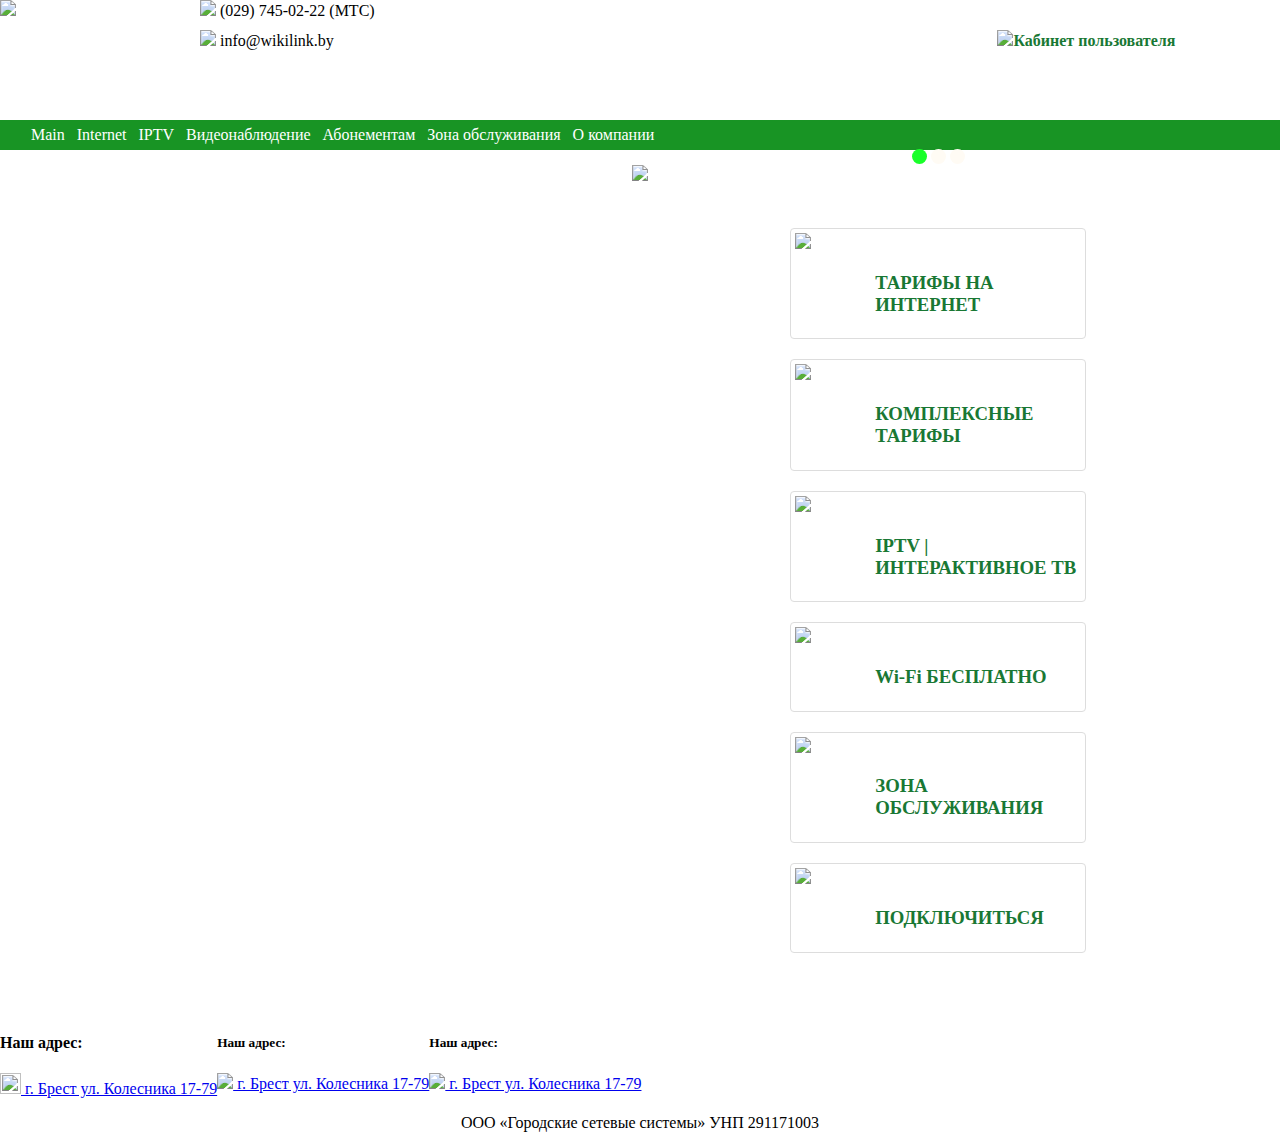
==== index.html @ 3577216a "1 vesion of site" ====
<!DOCTYPE html>
<html lang="by">
<head>
    <meta charset="UTF-8">
    <title>WikiLink</title>
    <link rel="stylesheet" href="css.css" type="text/css" >
</head>
<body style="margin:0">


        <div class="hide">
            <a href="http://wikilink.by" style="grid-row: 1/4;grid-column: 1">
                <img src="m_wiki.png">
            </a>
            <a style="grid-row:2/3; grid-column: 2;max-width: 200px;">
                <i ><img src="user.png" style="display: inline;"></i><font color="#197834"><b style="cursor: pointer;">Кабинет пользователя</b></font>
            </a>
            <a class="user" style="grid-row: 1/4;grid-column: 3;">
                <i ><img src="menu.png"></i><font ><b style="cursor: pointer;">Меню</b></font>
            </a>
        </div>

        <div class="up">
            <a href="http://wikilink.by" class="wik">
                <img src="wiki.png">
            </a>
            <div href="tel:+375297450222" class="contact" style="grid-row: 1;">

                                        <img src="tel.png">


                (029) 745-02-22 (МТС)
            </div>
            <div href="mailto:info@wikilink.by" class="contact" style="grid-row:2; ">
                                    <span>
                                        <i style="color: #197834"><img src="mail.png"></i>

                                    </span>
                info@wikilink.by
            </div>
            <a class="lin"></a>
            <a class="user">
                <i ><img src="user.png"></i><font color="#197834"><b style="cursor: pointer">Кабинет пользователя</b></font>
            </a>
        </div>

        <div class="menu">
            <ul id="nav">
                <li><a href="#">Main</a></li>
                <li><a href="#">Internet</a>
                    <ul>
                        <li><a href="#">Интернет-тарифы</a></li>
                        <li><a href="#">Комплексные тарифы</a></li>
                        <li><a href="#">Подключение</a></li>
                        <li><a href="#">Wi-Fi роутер</a></li>
                        <li><a href="#">Wi-Fi 5 GHz</a></li>
                        <li><a href="#">Wi-Fi репитер(усилитель)</a></li>
                        <li><a href="#">Видеоклуб</a></li>
                        <li><a href="#">Кнопка "ТУРБО"</a></li>
                        <li><a href="#">Статический IP-адрес</a></li>
                        <li><a href="#">Услуга "Гигабит"</a></li>
                        <li><a href="#">Wi-Fi HOT SPOT</a></li>
                        <li><a href="#">Оставить заявку</a></li>
                    </ul>
                </li>
                <li><a href="#">IPTV</a>
                    <ul>
                        <li><a href="#">IPTV | интерактивное ТВ </a></li>
                        <li><a href="#">IPTV на ПК или ноутбук</a></li>
                        <li><a href="#">IPTV на MAG-254</a></li>
                        <li><a href="#">IPTV на Android</a></li>
                        <li><a href="#">IPTV на Sumsung Smart TV</a></li>
                        <li><a href="#">IPTV на LG</a></li>
                    </ul>
                </li>
                <li><a href="#">Видеонаблюдение</a>
                    <ul>
                        <li><a href="#">Услуги видеонаблюдения</a></li>
                        <li><a href="#">Камеры</a></li>
                        <li><a href="#">Хранение архива</a></li>
                        <li><a href="#">Стоимость видеонаблюдения</a></li>
                        <li><a href="#">Доступ к ПК</a></li>
                        <li><a href="#">Доступ к Android</a></li>
                        <li><a href="#">Доступ к iPhone</a></li>
                        <li><a href="#">Онлайн-камеры Бреста</a></li>
                    </ul>
                </li>
                <li><a href="#">Абонементам</a>
                    <ul>
                        <li><a href="#">Новости</a></li>
                        <li><a href="#">Акции</a></li>
                        <li><a href="#">Работы на сетях связи</a></li>
                        <li><a href="#">Дополнительные услуги</a></li>
                        <li><a href="#">Оплата</a></li>
                        <li><a href="#">Внутренние ресурсы сети</a></li>
                        <li><a href="#">Приложение для Android</a></li>
                        <li><a href="#">WikiLinker</a></li>
                        <li><a href="#">Вопросы и ответы</a></li>
                        <li><a href="#">Настройки</a></li>
                        <li><a href="#">Информация</a></li>
                        <li><a href="#">Показатели качества</a></li>
                        <li><a href="#">Зона ответственности</a></li>
                        <li><a href="#">Написать отзыв</a></li>
                        <li><a href="#">Тест скорости</a></li>
                    </ul>
                </li>
                <li><a href="#">Зона обслуживания</a></li>
                <li><a href="#">О компании</a>
                    <ul>
                        <li><a href="#">Контакты</a></li>
                        <li><a href="#">Зона обслуживания</a></li>
                        <li><a href="#">О нас</a></li>
                        <li><a href="#">Наши вакансии</a></li>
                        <li><a href="#">Оставить заявку</a></li>
                    </ul>
                </li>
            </ul>
        </div>

        <div class="all">
            <input checked type="radio" name="respond" id="desktop">
            <article id="slider">
                <input checked type="radio" name="slider" id="switch1">
                <input type="radio" name="slider" id="switch2">
                <input type="radio" name="slider" id="switch3">

                <div id="slides">
                    <div id="overflow">
                        <div class="mg">
                            <article><img src="1.jpg"></article>
                            <article><img src="2.jpg"></article>
                            <article><img src="3.jpg"></article>
                        </div>
                    </div>
                </div>

                <div id="controls">
                    <label for="switch1"></label>
                    <label for="switch2"></label>
                    <label for="switch3"></label>
                </div>

                <div id="active">
                    <label for="switch1"></label>
                    <label for="switch2"></label>
                    <label for="switch3"></label>
                </div>
            </article>
        </div>

        <div class="blocks">
            <div class="b_mg">
                <div style="max-width: 500px">
                    <img src="b1.png">
                </div>
                <div style="cursor: pointer; margin-left: 5em; text-wrap: none;">
                    <h3>ТАРИФЫ НА ИНТЕРНЕТ</h3>
                </div>
            </div>
            <div class="b_mg" >
                <div>
                    <img src="b2.png">
                </div>
                <div style="cursor: pointer; margin-left: 5em; text-wrap: none;">
                    <h3>КОМПЛЕКСНЫЕ ТАРИФЫ</h3>
                </div>
            </div>
            <div class="b_mg" >
                <div>
                    <img src="b3.png">
                </div>
                <div style="cursor: pointer; margin-left: 5em; text-wrap: none;">
                    <h3>IPTV | ИНТЕРАКТИВНОЕ ТВ</h3>
                </div>
            </div>
            <div class="b_mg" >
                <div>
                    <img src="b4.png">
                </div>
                <div style="cursor: pointer; margin-left: 5em; text-wrap: none;">
                    <h3>Wi-Fi БЕСПЛАТНО</h3>
                </div>
            </div>
            <div class="b_mg" >
                <div>
                    <img src="b5.png">
                </div>
                <div style="cursor: pointer; margin-left: 5em; text-wrap: none;">
                    <h3>ЗОНА ОБСЛУЖИВАНИЯ</h3>
                </div>
            </div>
            <div class="b_mg" >
                <div>
                    <img src="b6.png">
                </div>
                <div style="cursor: pointer; margin-left: 5em; text-wrap: none;">
                    <h3>ПОДКЛЮЧИТЬСЯ</h3>
                </div>
            </div>
        </div>




    <footer class="footer">
        <div id="d1">
            <h4>
                Наш адрес:
            </h4>
            <div id="d1c">
                <a href="https://yandex.ru/maps/?um=constructor:wouKVs1PIlCgG7DBGjtfEMLIWqsVA3nR&amp;source=constructorLink">
                    <img src="map.png" width="21" height="21" alt="" class="mp_top">
                    г. Брест ул. Колесника 17-79
                </a>
            </div>
        </div>
        <div class="d2">
            <h5>
                Наш адрес:
            </h5>
            <div>
                <a href="https://yandex.ru/maps/?um=constructor:wouKVs1PIlCgG7DBGjtfEMLIWqsVA3nR&amp;source=constructorLink">
                    <img src="map.png">
                    г. Брест ул. Колесника 17-79
                </a>
            </div>
        </div>
        <div class="d3">
            <h5>
                Наш адрес:
            </h5>
            <div>
                <a href="https://yandex.ru/maps/?um=constructor:wouKVs1PIlCgG7DBGjtfEMLIWqsVA3nR&amp;source=constructorLink">
                    <img src="map.png">
                    г. Брест ул. Колесника 17-79
                </a>
            </div>
        </div>

    </footer>
        <p class="d4">ООО «Городские сетевые системы» УНП 291171003</p>






</body>
</html>
---- css.css ----
.hide{
    display: none;


}

.up{
    max-width: none;
    max-height: 150px;
    display: grid;
    grid-template-columns: 100px 100px auto auto auto auto auto 100px 100px;
    grid-template-rows: 30px 30px 30px 30px;
}
.wik{
    grid-column: 1;
    grid-row: auto;
}
.contact{
    grid-column: 3/8;
    grid-row: 1/3;
    vertical-align: middle;
}
.user{

    grid-column: 9/11;
    grid-row: 2;
}
.lin{
    line-height: 1px;
}

.menu{
z-index: 2;
}



#nav ul{
    display: none;
    background-color: #f8fff4;
    position: absolute;
    top: 100%;
}
#nav li:hover ul { display: block;}
#nav, #nav ul{
    margin: 0;
    padding: 0;
    list-style-type: none;
}
#nav {
    height: 30px;
    background-color: #189424;
    padding-left: 25px;
    min-width: 470px;
}
#nav li {
    float: left;
    position: relative;
    height: 100%;
    margin: 0;
}
#nav li a {
    display: block;
    padding: 6px;
    width: auto;
    color: #fff;
    text-decoration: none;
    text-align: center;
    margin: 0;
}
#nav ul li { float: none; }
#nav li a:hover {color: #132394; background-color: #19ff2a;}
#nav li:hover { background-color: #19ff2a;z-index: 2; }
#nav ul li:hover { background-color: #f5faff;z-index: 2; }

#nav li ul li a{width: 300px; text-wrap: normal;color: #197834;}


.lbl{
    max-width: none;
    max-height: none;
    display: grid;
    grid-template-columns: 10% 80% 10%;

}
.mg{
    grid-column: 2;
    margin: 15px;
    width: 100%;
    align-items: center;
}
#container {
    display: grid;
    grid: repeat(2, 60px) / auto-flow 80px;
}

#container > div {
    background-color: #8ca0ff;
    width: 50px;
    height: 50px;
}



#slider{
    position: relative;
    text-align: center;
    margin: 0 auto;
}
#slider article{
    width: 20%;
    float: left;
}
#slides .mg{
    width: 500%;
    line-height: 0;
}
#overflow{
    width: 100%;
    overflow: hidden;
}

article img{
    width: 100%;
}
#desktop:checked ~ #slider{
    max-width: 90%;
}
#switch1:checked ~ #controls label:nth-child(3),
#switch2:checked ~ #controls label:nth-child(1),
#switch3:checked ~ #controls label:nth-child(2){
    background: url("prev.png") no-repeat;
    float: left;
    margin: 0 0 0 0;
    display: block;
    max-width: 100%;
    height: 120px;
    width: 120px;
}
#switch1:checked ~ #controls label:nth-child(2),
#switch2:checked ~ #controls label:nth-child(3),
#switch3:checked ~ #controls label:nth-child(1){
    background: url("next.png") no-repeat;
    float: right;
    margin: 0 0 0 0;
    display: block;
    max-width: 100%;
    height: 120px;
    width: 120px;
}
label, a{
    cursor: pointer;
}
.all input {
    display: none;
}
#switch1:checked ~ #slides .mg{
    margin-left: 0;
}
#switch2:checked ~ #slides .mg{
    margin-left: -100%;
}
#switch3:checked ~ #slides .mg{
    margin-left: -200%;
}
#controls{
    margin:-15em 0 0 0;
    width: 100%;
    height: 100%;
}
#active label{
    border-radius: 10px;
    display: inline-block;
    width: 15px;
    height: 15px;
    background: #fffbf4;
}
#active{
    margin: 13em 0 0;
    text-align: center;
}
#active label:hover{
    background: #19ff2a;
    border-color: #fffbf4 !important;
}
#switch1:checked ~ #active label:nth-child(1),
#switch2:checked ~ #active label:nth-child(2),
#switch3:checked ~ #active label:nth-child(3){
    background: #19ff2a;
    border-color: #19ff2a !important;
}
#slides .mg{
    transition: all 800ms cubic-bezier(0.25, 0.1, 0.25, 1);
}
#controls label:hover{
    opacity: 1;
}
#controls label{
    opacity: 0.5;
    transition: opacity 0.1s ease-out;
}


.blocks{
    margin: 50px;
    display: flex;
    flex-flow: row wrap;
    flex-direction: row;
}
.b_mg{
    padding: 4px;
    margin: 10px;
    cursor: pointer;
    height: auto;
    width: 360px;
    align-items: center;
    color: #197834;
    border: 1px solid #ddd;
    border-radius: 4px;
    text-wrap: none;
    max-width: 360px;

}



.footer{
    display: flex;
    flex-flow: row wrap;

}
#d1c a mp_bot:hover{
    opacity: 0;
}
#d1 d1c img mp1{
    opacity: 1;
    transition: opacity 0.1s ease-out;
}
.d1 {

}
.d4{
    text-align: center;
}




@media (max-width: 800px) {
.hide{
    display: grid;
    grid-template-rows:auto auto auto;
    grid-template-columns:150px auto 90px;
}
.up{display: none;}
.menu{display: none;}
    img {
        display: block;
        max-width: 100%;
        margin: 0;
    }
}
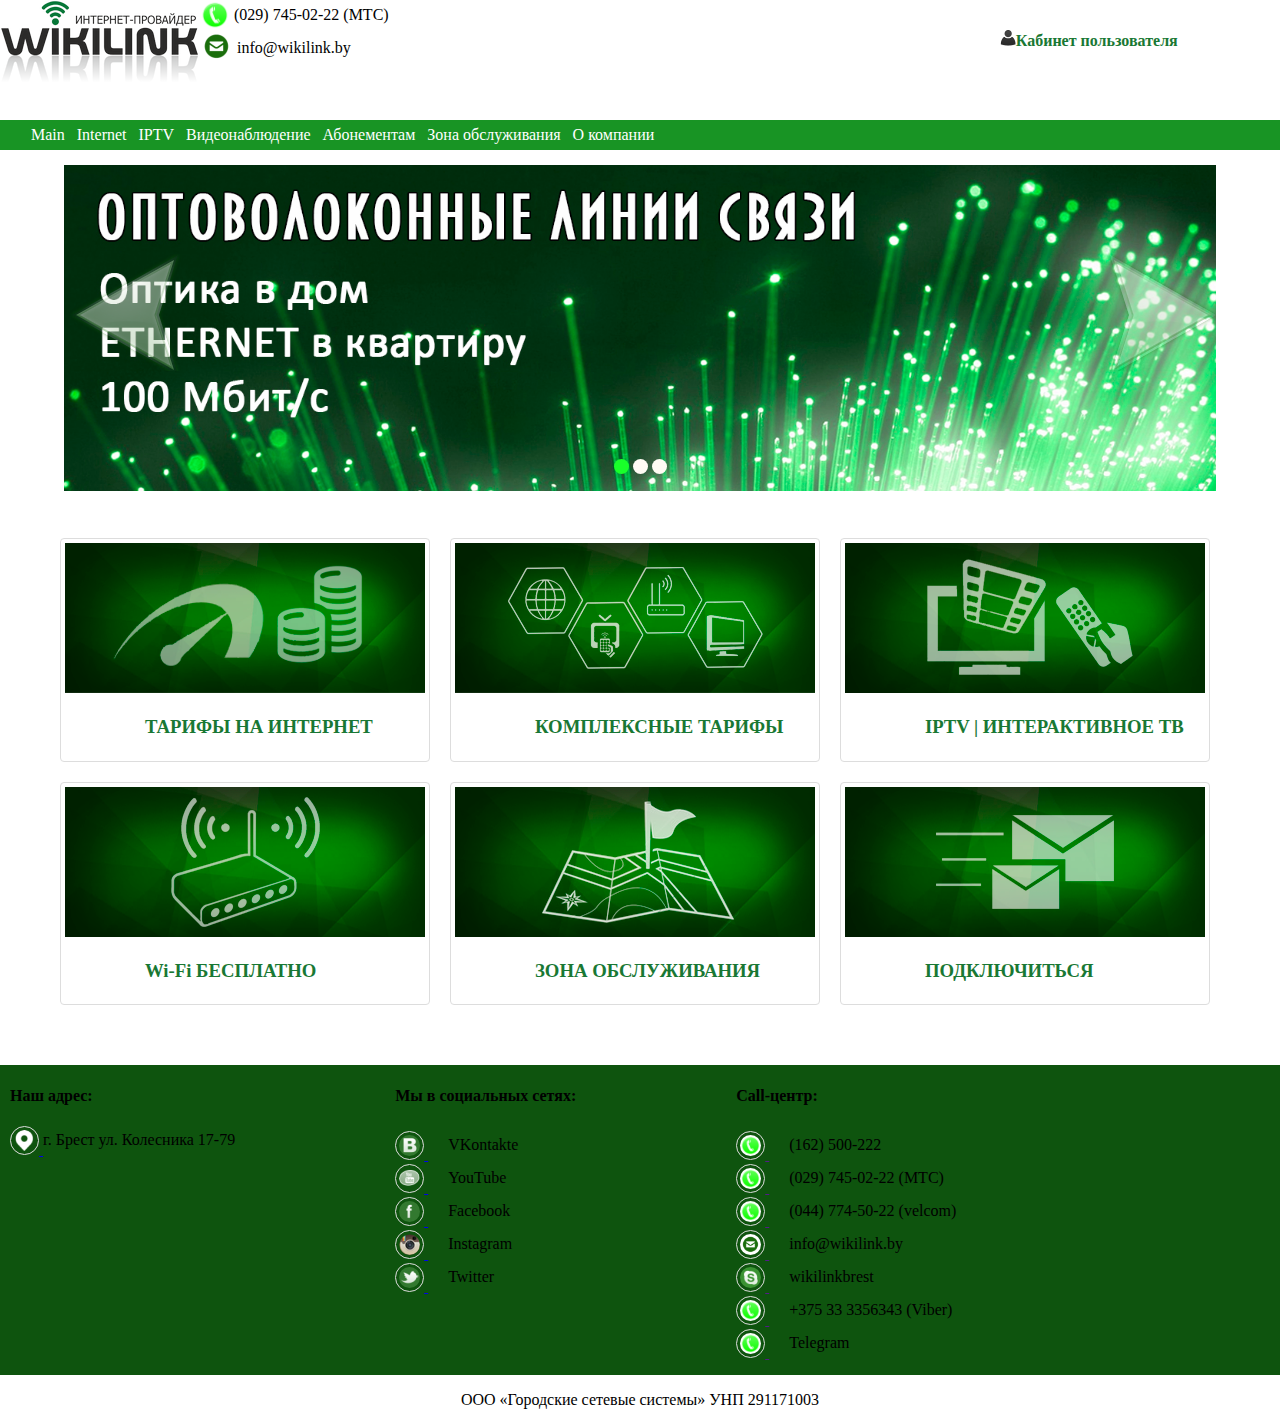
==== commit 1ff519d0: "WikiLink.by" ====
--- a/index.html
+++ b/index.html
@@ -29,14 +29,14 @@
                                         <img src="tel.png">
 
 
-                (029) 745-02-22 (МТС)
+                <a class="kon"> (029) 745-02-22 (МТС)</a>
             </div>
             <div href="mailto:info@wikilink.by" class="contact" style="grid-row:2; ">
                                     <span>
                                         <i style="color: #197834"><img src="mail.png"></i>
 
                                     </span>
-                info@wikilink.by
+                <a class="kon">info@wikilink.by</a>
             </div>
             <a class="lin"></a>
             <a class="user">
@@ -201,39 +201,78 @@
 
 
 
-
     <footer class="footer">
-        <div id="d1">
+        <div class="d1">
             <h4>
                 Наш адрес:
             </h4>
-            <div id="d1c">
-                <a href="https://yandex.ru/maps/?um=constructor:wouKVs1PIlCgG7DBGjtfEMLIWqsVA3nR&amp;source=constructorLink">
-                    <img src="map.png" width="21" height="21" alt="" class="mp_top">
-                    г. Брест ул. Колесника 17-79
-                </a>
-            </div>
-        </div>
-        <div class="d2">
-            <h5>
-                Наш адрес:
-            </h5>
             <div>
                 <a href="https://yandex.ru/maps/?um=constructor:wouKVs1PIlCgG7DBGjtfEMLIWqsVA3nR&amp;source=constructorLink">
-                    <img src="map.png">
-                    г. Брест ул. Колесника 17-79
+                    <img src="map1.png" width="21" height="21" alt="" class="f1">
+                    <a class="kon">г. Брест ул. Колесника 17-79</a>
                 </a>
             </div>
         </div>
-        <div class="d3">
-            <h5>
-                Наш адрес:
-            </h5>
-            <div>
-                <a href="https://yandex.ru/maps/?um=constructor:wouKVs1PIlCgG7DBGjtfEMLIWqsVA3nR&amp;source=constructorLink">
-                    <img src="map.png">
-                    г. Брест ул. Колесника 17-79
-                </a>
+        <div class="d1">
+            <h4>
+                Мы в социальных сетях:
+            </h4>
+            <div class="soc_inf">
+                <a class="d2" href="https://vk.com/wikilink">
+                    <img src="vkontakte.png" width="21" height="21" alt="" class="f1">
+                    <a class="kon">VKontakte</a>
+                </a><br>
+                <a class="d2" href="https://www.youtube.com/channel/UCfpArsEqDrfLOxH-OY37VXQ">
+                    <img src="youtube_logo.png" width="21" height="21" alt="" class="f1">
+                    <a class="kon">YouTube</a>
+                </a><br>
+                <a class="d2" href="https://www.facebook.com/wikilinkbrest/">
+                    <img src="facebook.png" width="21" height="21" alt="" class="f1">
+                    <a class="kon">Facebook</a>
+                </a><br>
+                <a class="d2" href="https://www.instagram.com/wikilinkbrest/">
+                    <img src="instagram.png" width="21" height="21" alt="" class="f1">
+                    <a class="kon">Instagram</a>
+                </a><br>
+                <a class="d2" href="https://twitter.com/wikilink_brest">
+                    <img src="twitter_bird.png" width="21" height="21" alt="" class="f1">
+                    <a class="kon">Twitter</a>
+                </a><br><br>
+            </div>
+        </div>
+        <div class="d1">
+            <h4>
+                Call-центр:
+            </h4>
+            <div class="soc_inf">
+                <a class="d2" href="">
+                    <img src="tel.png" width="21" height="21" alt="" class="f1">
+                    <a class="kon">(162) 500-222</a>
+                </a><br>
+                <a class="d2" href="">
+                    <img src="tel.png" width="21" height="21" alt="" class="f1">
+                    <a class="kon"> (029) 745-02-22 (МТС)</a>
+                </a><br>
+                <a class="d2" href="">
+                    <img src="tel.png" width="21" height="21" alt="" class="f1">
+                    <a class="kon"> (044) 774-50-22 (velcom)</a>
+                </a><br>
+                <a class="d2" href="">
+                    <img src="mail.png" width="21" height="21" alt="" class="f1">
+                    <a class="kon">info@wikilink.by</a>
+                </a><br>
+                <a class="d2" href="">
+                    <img src="skype.png" width="21" height="21" alt="" class="f1">
+                    <a class="kon">wikilinkbrest</a>
+                </a><br>
+                <a class="d2" href="">
+                    <img src="tel.png" width="21" height="21" alt="" class="f1">
+                    <a class="kon"> +375 33 3356343 (Viber)</a>
+                </a><br>
+                <a class="d2" href="">
+                    <img src="tel.png" width="21" height="21" alt="" class="f1">
+                    <a class="kon">Telegram</a>
+                </a><br><br>
             </div>
         </div>
 
--- a/css.css
+++ b/css.css
@@ -1,7 +1,9 @@
 .hide{
     display: none;
-
-
+}
+.kon{
+    position: relative;
+    top: -10px;
 }
 
 .up{
@@ -227,23 +229,40 @@
 .footer{
     display: flex;
     flex-flow: row wrap;
-
-}
-#d1c a mp_bot:hover{
-    opacity: 0;
-}
-#d1 d1c img mp1{
-    opacity: 1;
-    transition: opacity 0.1s ease-out;
-}
-.d1 {
-
+    background:url("https://wikilink.by/wp-content/themes/wiki/img/background.png")#0E540E ;
+}
+.d1{
+    margin-right: 150px;
+    margin-left: 10px;
+}
+.soc_inf{
+    position: relative;
+    top: 5px;
+
+
+}
+.d2{
+    margin-right: 20px;
+    margin-top: 30px;
+}
+.d3{
+    margin: 5px;
 }
 .d4{
     text-align: center;
 }
-
-
+.f1{
+
+    border: 1px solid #ddd;
+    border-radius: 15px;
+    padding: 3px;
+    display: inline;
+}
+
+#d1c{
+    text-align:center;
+
+}
 
 
 @media (max-width: 800px) {
